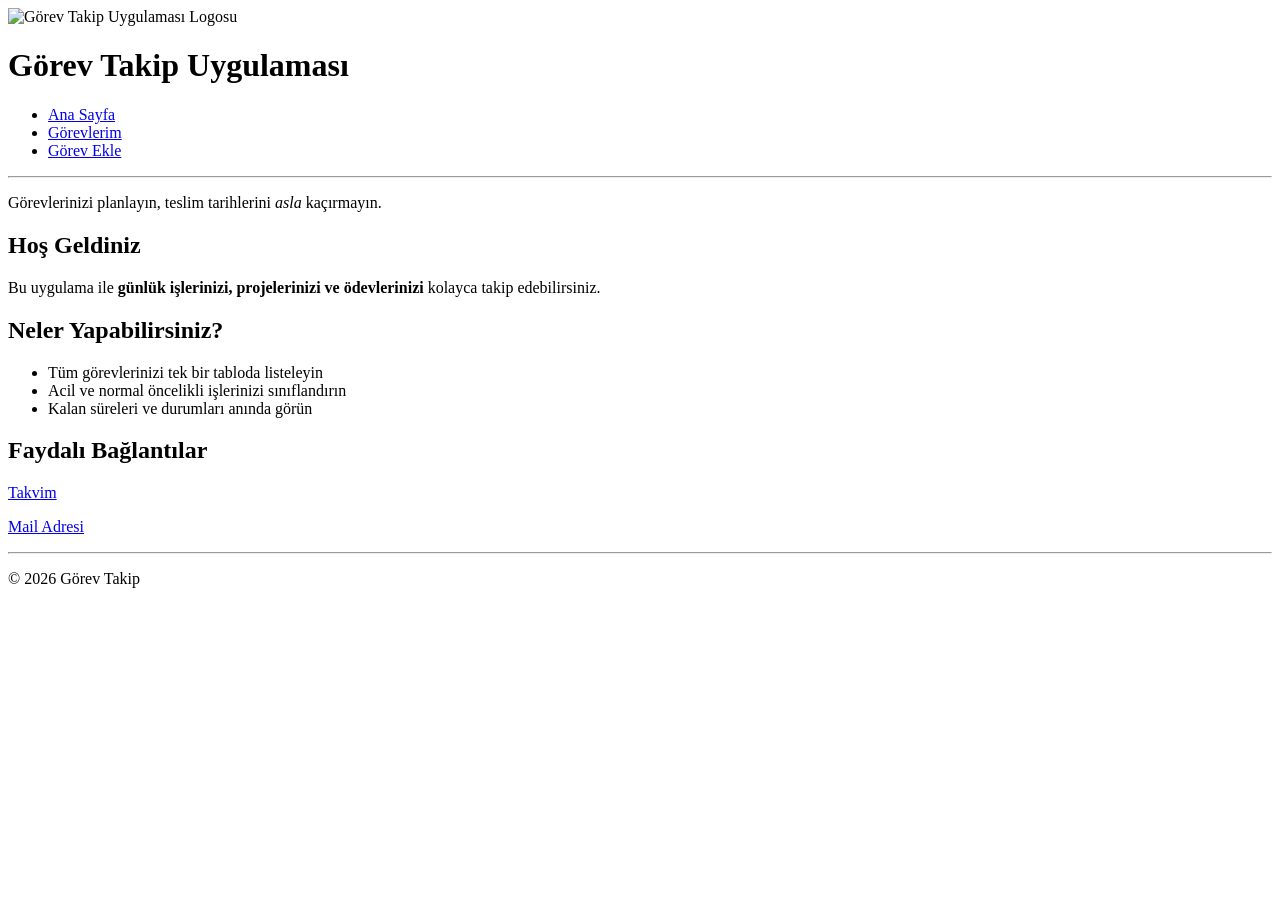
==== index.html @ f0cb5445 "2. Hafta Kodu" ====
<!DOCTYPE html>
<html lang="tr">
<head>
    <meta charset="UTF-8">
    <meta name="viewport" content="width=device-width, initial-scale=1.0">
    <title>Görev Takip - Ana Sayfa</title>
</head>
<body>

<header>
    <img src="images/check.svg" alt="Görev Takip Uygulaması Logosu" width="75">
    <h1>Görev Takip Uygulaması</h1>       
    <nav>
        <ul>
            <li><a href="index.html">Ana Sayfa</a></li>
            <li><a href="gorevler.html">Görevlerim</a></li>
            <li><a href="ekleme.html">Görev Ekle</a></li>
        </ul>
    </nav>
</header>

<hr>

<main>
    <section id="tanitim"> <!-- Uygulama Tanıtım Kısmı-->
        <p>Görevlerinizi planlayın, teslim tarihlerini <em>asla</em> kaçırmayın.</p>
        <h2>Hoş Geldiniz</h2>
        <p>Bu uygulama ile <strong>günlük işlerinizi, projelerinizi ve ödevlerinizi</strong> kolayca takip edebilirsiniz.</p> 
    </section>

    <section id="ozellikler"> <!-- Uygulama Özellikler Kısmı-->
        <h2>Neler Yapabilirsiniz?</h2>
        <ul class="ozellik-listesi">
            <li>Tüm görevlerinizi tek bir tabloda listeleyin</li>
            <li>Acil ve normal öncelikli işlerinizi sınıflandırın</li>                                                          
            <li>Kalan süreleri ve durumları <span class="vurgu">anında</span> görün</li>
        </ul>
    </section>

    <section id="baglantilar">
        <h2>Faydalı Bağlantılar</h2>
        <p><a href="https://calendar.google.com" target="_blank"> Takvim</a></p>
        <p><a href="mailto:destek@gorevtakip.com"> Mail Adresi</a></p>
    </section>

</main>

<hr>

<footer>
    <p>&copy; 2026 Görev Takip</p>
</footer>

</body>
</html>
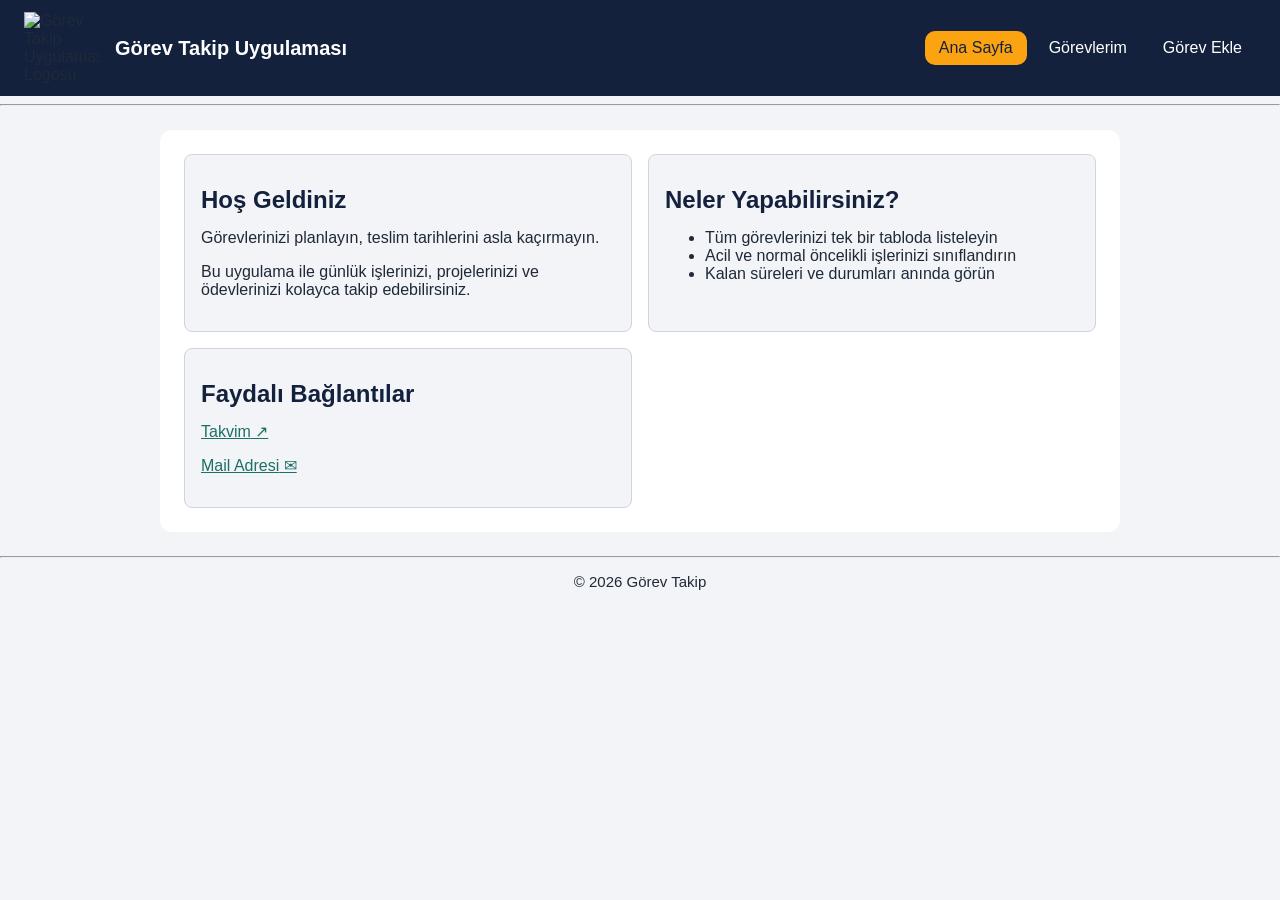
==== commit 1cb2053b: "HAFTA 4 - 5 DOSYALARI" ====
--- a/index.html
+++ b/index.html
@@ -1,55 +1,57 @@
-<!DOCTYPE html>
-<html lang="tr">
-<head>
-    <meta charset="UTF-8">
-    <meta name="viewport" content="width=device-width, initial-scale=1.0">
-    <title>Görev Takip - Ana Sayfa</title>
-</head>
-<body>
-
-<header>
-    <img src="images/check.svg" alt="Görev Takip Uygulaması Logosu" width="75">
-    <h1>Görev Takip Uygulaması</h1>       
-    <nav>
-        <ul>
-            <li><a href="index.html">Ana Sayfa</a></li>
-            <li><a href="gorevler.html">Görevlerim</a></li>
-            <li><a href="ekleme.html">Görev Ekle</a></li>
-        </ul>
-    </nav>
-</header>
-
-<hr>
-
-<main>
-    <section id="tanitim"> <!-- Uygulama Tanıtım Kısmı-->
-        <p>Görevlerinizi planlayın, teslim tarihlerini <em>asla</em> kaçırmayın.</p>
-        <h2>Hoş Geldiniz</h2>
-        <p>Bu uygulama ile <strong>günlük işlerinizi, projelerinizi ve ödevlerinizi</strong> kolayca takip edebilirsiniz.</p> 
-    </section>
-
-    <section id="ozellikler"> <!-- Uygulama Özellikler Kısmı-->
-        <h2>Neler Yapabilirsiniz?</h2>
-        <ul class="ozellik-listesi">
-            <li>Tüm görevlerinizi tek bir tabloda listeleyin</li>
-            <li>Acil ve normal öncelikli işlerinizi sınıflandırın</li>                                                          
-            <li>Kalan süreleri ve durumları <span class="vurgu">anında</span> görün</li>
-        </ul>
-    </section>
-
-    <section id="baglantilar">
-        <h2>Faydalı Bağlantılar</h2>
-        <p><a href="https://calendar.google.com" target="_blank"> Takvim</a></p>
-        <p><a href="mailto:destek@gorevtakip.com"> Mail Adresi</a></p>
-    </section>
-
-</main>
-
-<hr>
-
-<footer>
-    <p>&copy; 2026 Görev Takip</p>
-</footer>
-
-</body>
-</html>
+<!DOCTYPE html>
+<html lang="tr">
+<head>
+    <meta charset="UTF-8">
+    <meta name="viewport" content="width=device-width, initial-scale=1.0">
+    <title>Görev Takip - Ana Sayfa</title>
+    <link rel="stylesheet" href="style.css">
+</head>
+<body>
+
+<header>
+    <img src="images/check.svg" alt="Görev Takip Uygulaması Logosu" width="75">
+    <h1>Görev Takip Uygulaması</h1>       
+    <nav>
+        <ul>
+            <li><a href="index.html" class="aktif">Ana Sayfa</a></li>
+            <li><a href="gorevler.html">Görevlerim</a></li>
+            <li><a href="ekleme.html">Görev Ekle</a></li>
+        </ul>
+    </nav>
+</header>
+
+<hr>
+
+<main>
+    <div class="kart-izgara">
+        <section id="tanitim" class="kart">
+            <h2>Hoş Geldiniz</h2>
+            <p>Görevlerinizi planlayın, teslim tarihlerini asla kaçırmayın.</p>
+            <p>Bu uygulama ile günlük işlerinizi, projelerinizi ve ödevlerinizi kolayca takip edebilirsiniz.</p> 
+        </section>
+
+        <section id="ozellikler" class="kart">
+            <h2>Neler Yapabilirsiniz?</h2>
+            <ul class="ozellik-listesi">
+                <li>Tüm görevlerinizi tek bir tabloda listeleyin</li>
+                <li>Acil ve normal öncelikli işlerinizi sınıflandırın</li>                                                          
+                <li>Kalan süreleri ve durumları anında görün</li>
+            </ul>
+        </section>
+
+        <section id="baglantilar" class="kart">
+            <h2>Faydalı Bağlantılar</h2>
+            <p><a href="https://calendar.google.com" target="_blank">Takvim</a></p>
+            <p><a href="mailto:destek@gorevtakip.com">Mail Adresi</a></p>
+        </section>
+    </div>
+</main>
+
+<hr>
+
+<footer>
+    <p>&copy; 2026 Görev Takip</p>
+</footer>
+
+</body>
+</html>
--- a/style.css
+++ b/style.css
@@ -0,0 +1,259 @@
+* {
+  box-sizing: border-box;
+}
+
+:root {
+  --ana-renk: #14213D;
+  --vurgu-renk: #FCA311;
+  --baglanti-renk: #1D7066;
+  --zemin: #F2F4F7;
+  --metin: #1F2937;
+  --kenar: #D0D5DD;
+}
+
+body {
+  margin: 0;
+  font-family: "Segoe UI", Arial, sans-serif;
+  font-size: 16px;
+  line-height: 18px;
+  color: var(--metin);
+  background-color: var(--zemin);
+}
+
+h1, h2 {
+  color: var(--ana-renk);
+}
+
+a {
+  color: var(--baglanti-renk);
+  transition: background-color 0.2s, color 0.2s; /*Linklerde yumuşak geçiş*/
+}
+
+a:hover {
+  color: var(--vurgu-renk);
+}
+
+.vurgu {
+  color: var(--vurgu-renk);
+  font-weight: bold;
+}
+
+header {
+  display: flex;
+  align-items: center;
+  gap: 16px;
+  padding: 12px 24px;
+  background-color: var(--ana-renk);
+}
+
+header h1 {
+  margin: 0;
+  font-size: 20px;
+  color: white;
+}
+
+nav {
+  margin-left: auto;
+}
+
+nav ul {
+  display: flex;
+  gap: 8px;
+  margin: 0;
+  padding: 0;
+  list-style: none;
+}
+
+nav a {
+  transition: background-color 0.2s, color 0.2s;
+  display: block;
+  padding: 8px 14px;
+  border-radius: 10px;
+  color: white;
+  text-decoration: none;
+}
+
+nav a:hover,
+nav a.aktif {
+  background-color: var(--vurgu-renk);
+  color: var(--ana-renk);
+}
+
+main {
+  max-width: 960px;
+  margin: 24px auto;
+  padding: 24px;
+  background-color: white;
+  border-radius: 12px;
+}
+
+footer {
+  text-align: center;
+  font-size: 15px;
+}
+
+/*ANASAYFA KART KODLARI*/
+
+.kart-izgara {
+  display: grid;
+  grid-template-columns: 1fr 1fr;
+  gap: 16px;
+}
+
+.kart {
+  background-color: var(--zemin);
+  padding: 16px;
+  border-radius: 8px;
+  border: 1px solid var(--kenar);
+}
+
+/*ANASAYFA YENİ KART KODLARI*/
+
+.kart {
+  transition: border-color 0.2s, transform 0.2s;
+}
+
+.kart:hover {
+  border-color: var(--vurgu-renk);
+  transform: translateY(-5px);
+}
+
+
+
+/* gorevler.html TABLO KODLARI*/
+
+table {
+  width: 100%;
+  border-collapse: collapse;
+}
+
+caption {
+  text-align: left;
+  font-weight: bold;
+  margin-bottom: 8px;
+}
+
+th, td {
+  padding: 10px 12px;
+  text-align: left;
+  border-bottom: 1px solid var(--kenar);
+}
+
+th {
+  background-color: var(--ana-renk);
+  color: white;
+}
+
+tbody tr:nth-child(even) {
+  background-color: var(--zemin);
+}
+
+tfoot td {
+  font-weight: bold;
+  background-color: var(--zemin);
+}
+
+.oncelik-yuksek, .tarihi-gecmis {
+  color: #B42318;
+  font-weight: bold;
+}
+
+.oncelik-orta {
+  color: var(--vurgu-renk);
+  font-weight: bold;
+}
+
+.oncelik-dusuk, .tamamlanan-gorev {
+  color: var(--baglanti-renk);
+  font-weight: bold;
+}
+
+/*TABLOYA YENİ EKLENENLER*/
+
+tbody tr {
+  transition: background-color 0.2s;
+}
+
+tbody tr:hover {
+  background-color: #E2E8F0;
+}
+
+/* ekleme.html ÜZERİNDE BUTON VE LABEL KODLARI */
+
+label {
+  display: block; 
+  font-weight: bold;
+  margin-bottom: 6px;
+}
+
+input, select, textarea {
+  width: 100%;
+  max-width: 400px;
+  padding: 8px 10px;
+  border: 1px solid var(--kenar);
+  border-radius: 6px; 
+  font: inherit;
+  transition: border-color 0.5s;
+}
+
+input:user-invalid, select:user-invalid, textarea:user-invalid {
+  border-color: red;
+}
+
+input:focus, select:focus, textarea:focus {
+  outline: none;
+  border-color: var(--vurgu-renk);
+}
+
+textarea {
+  resize: vertical;
+}
+
+/* DÜĞMELERİN KODLARI */
+
+button {
+  padding: 10px 20px;
+  border: none;
+  border-radius: 6px;
+  background-color: var(--vurgu-renk);
+  color: var(--ana-renk);
+  font: inherit;
+  font-weight: bold;
+  cursor: pointer;
+  transition: background-color 0.5s, color 0.5s;
+}
+
+button:hover {
+  background-color: var(--ana-renk);
+  color: white;
+}
+
+button[type="reset"] {
+  background-color: var(--zemin);
+  color: var(--metin);
+  border: 1px solid var(--kenar);
+}
+
+button[type="reset"]:hover {
+  background-color: var(--kenar);
+  color: var(--ana-renk);
+}
+
+td button {
+  padding: 6px 12px;
+  font-size: 14px;
+}
+
+button:active {
+  transform: scale(0.97);
+}
+
+/*MAIL VE REFERANS KODLARI*/
+
+a[target="_blank"]::after {
+  content: " \2197";
+}
+
+a[href^="mailto:"]::after {
+  content: " \2709";
+}
